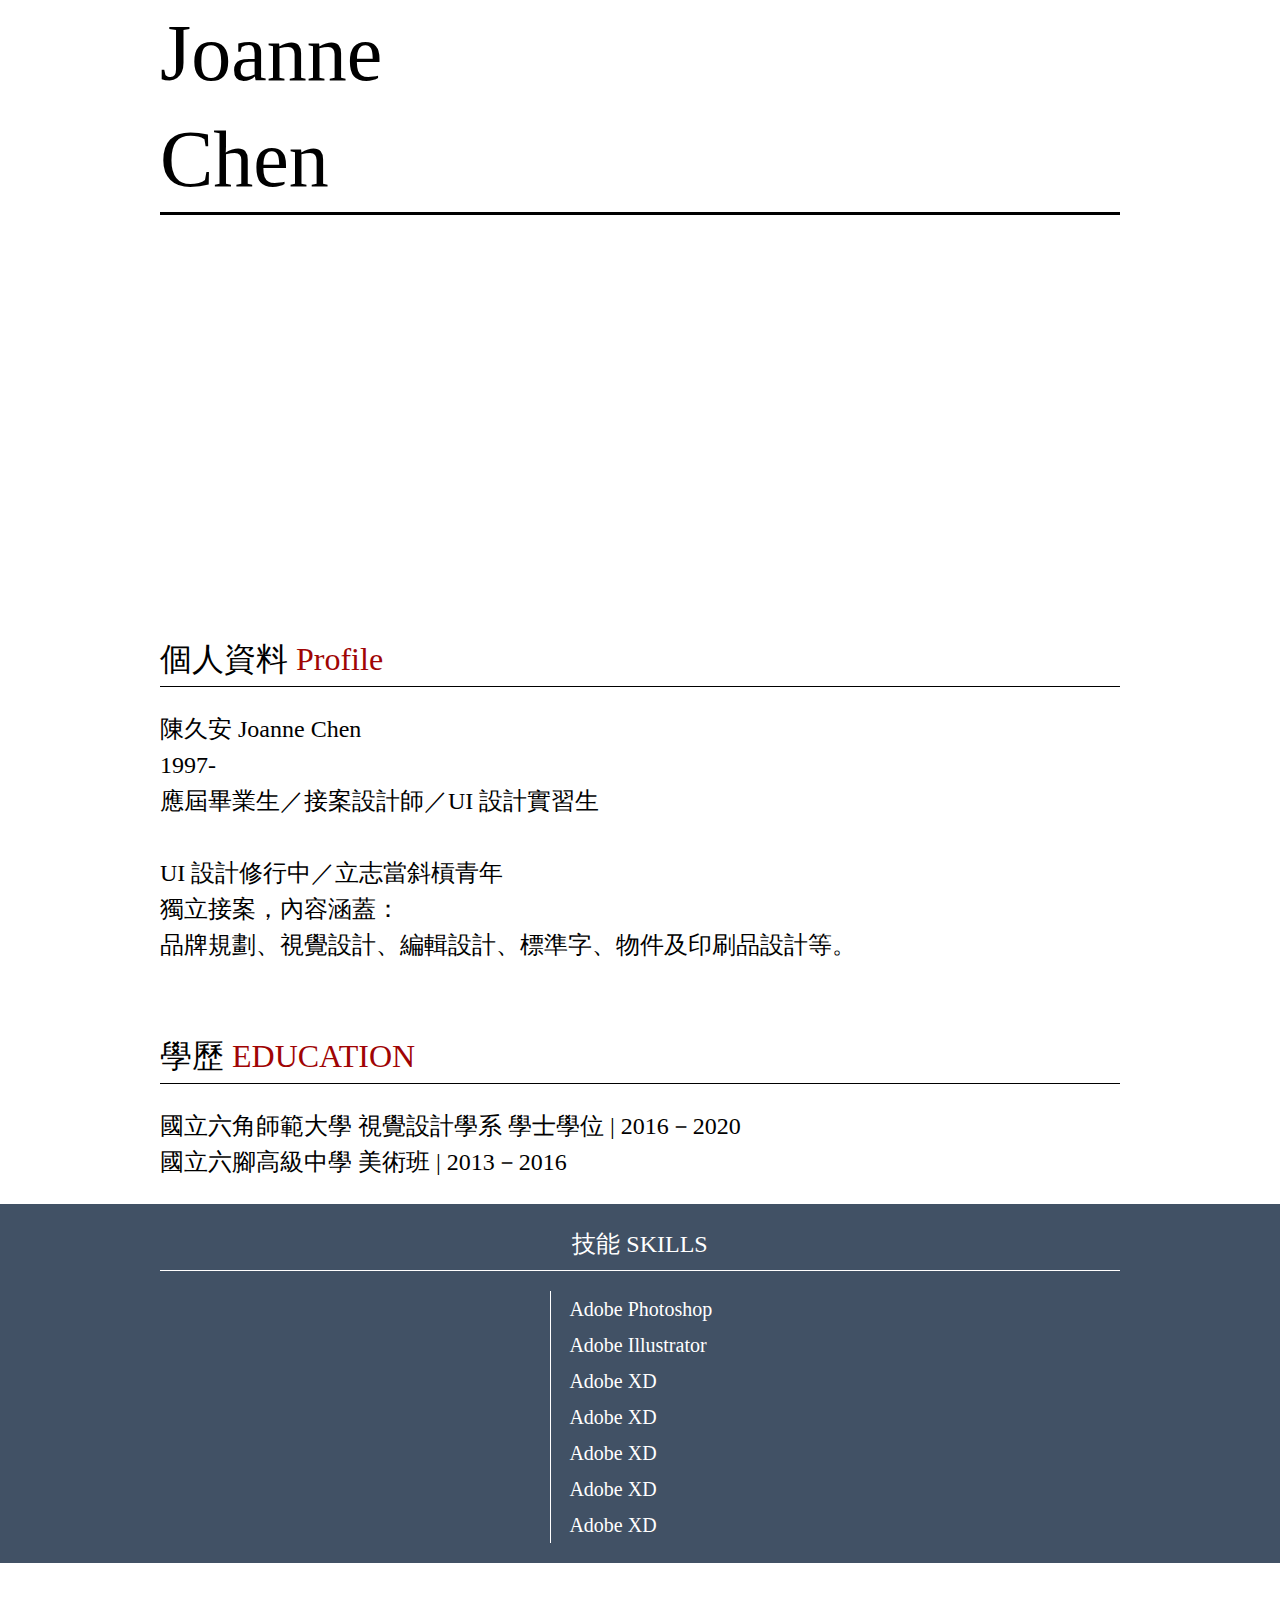
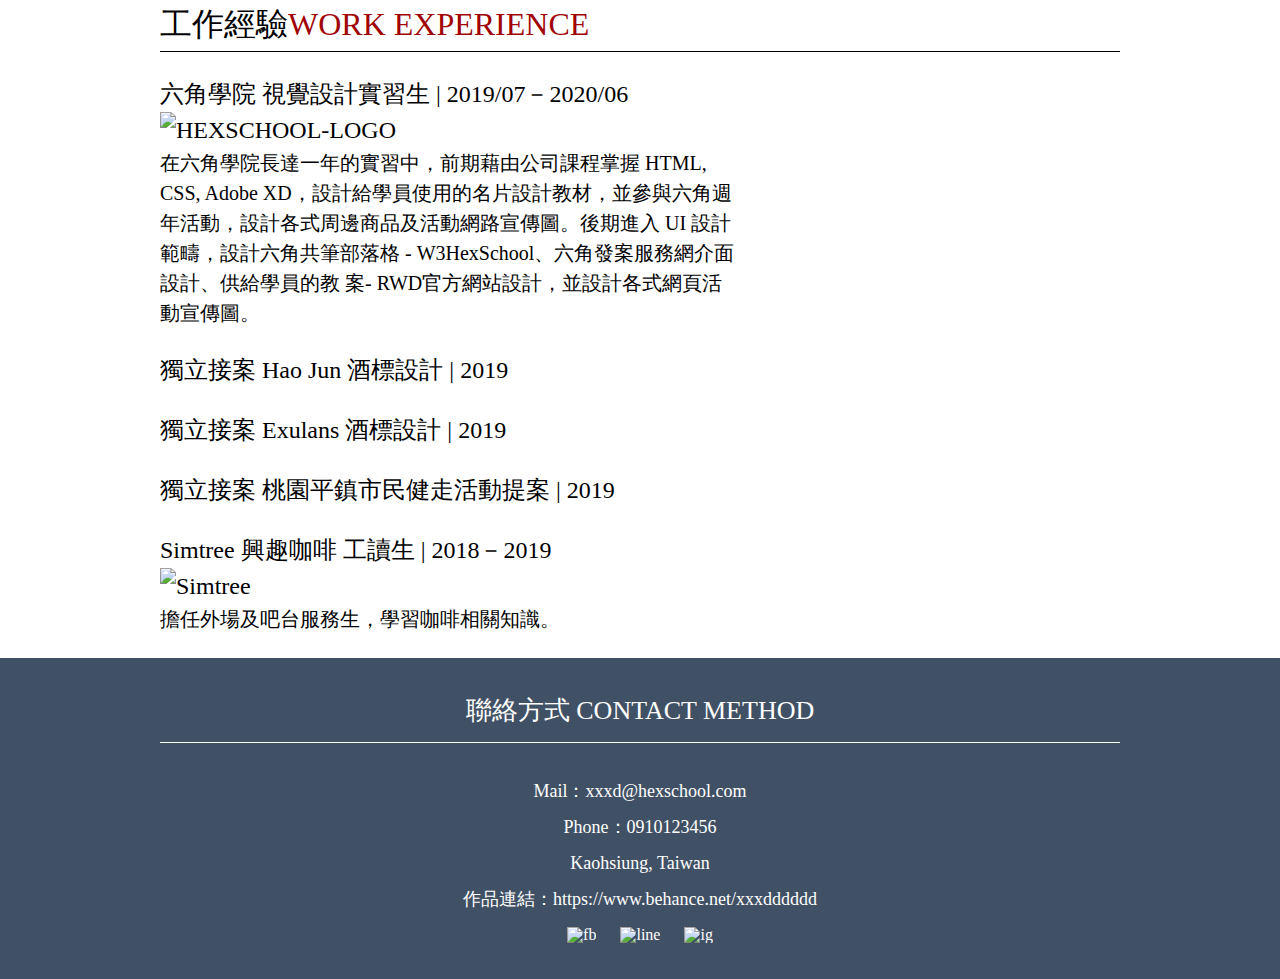
==== index.html @ b86cd2e9 "Rename 02homework.html to index.html" ====
<!DOCTYPE html>
<html lang="en">
<head>
    <meta charset="UTF-8">
    <meta name="viewport" content="width=device-width, initial-scale=1.0">
    <title>Document</title>
    <link rel="stylesheet" href="\02homework.css">
</head>
<body>
<div class="wrap">
    <div class="header container">
        <h1>Joanne <br> Chen</h1>
        <a href="#">my profilo</a>
    </div>
    <div class="main">
        <div class="profilo container main-details">
            <h2>個人資料 <span>Profile</span></h2>
            <ul class="profil-cotent">
                <li>陳久安 Joanne Chen</li>
                <li>1997-</li>
                <li>應屆畢業生／接案設計師／UI 設計實習生</li>
                <li><br></li>
                <li>UI 設計修行中／立志當斜槓青年 </li>
                <li>獨立接案，內容涵蓋： </li>
                <li>品牌規劃、視覺設計、編輯設計、標準字、物件及印刷品設計等。</li>
            </ul>
        </div>
        <div class="education container main-details">
            <h2>學歷 <span>EDUCATION</span></h2>
            <ul class="edu-content">
                <li>國立六角師範大學 視覺設計學系 學士學位 | 2016－2020</li>
                <li>國立六腳高級中學 美術班 | 2013－2016</li>
            </ul>
        </div>
    </div>
    <div class="skills">
        <h2 class="container">技能 SKILLS</h2>
        <ul class="skills-content">
            <li>Adobe Photoshop</li>
            <li>Adobe Illustrator</li>
            <li>Adobe XD</li>
            <li>Adobe XD</li>
            <li>Adobe XD</li>
            <li>Adobe XD</li>
            <li>Adobe XD</li>
        </ul>
    </div>
    <div class="work-experience main-details container">
        <h2>工作經驗<span>WORK EXPERIENCE</span></h2>
        <ul class="work-content">
            <li>
                <h3>六角學院 視覺設計實習生 | 2019/07－2020/06</h3>
                <img src="https://upload.cc/i1/2021/07/04/P3aKlr.png
                " alt="HEXSCHOOL-LOGO">
                <p>在六角學院長達一年的實習中，前期藉由公司課程掌握 HTML, CSS, Adobe XD，設計給學員使用的名片設計教材，並參與六角週年活動，設計各式周邊商品及活動網路宣傳圖。後期進入 UI 設計範疇，設計六角共筆部落格 - W3HexSchool、六角發案服務網介面設計、供給學員的教 案- RWD官方網站設計，並設計各式網頁活動宣傳圖。</p>
            </li>
            <li>獨立接案 Hao Jun 酒標設計 | 2019</li>
            <li>獨立接案 Exulans 酒標設計 | 2019</li>
            <li>獨立接案 桃園平鎮市民健走活動提案 | 2019</li>
            <li>
                <h3>Simtree 興趣咖啡 工讀生 | 2018－2019</h3>
                <img src="https://upload.cc/i1/2021/07/04/6UuDqs.png
                " alt="Simtree">
                <p>擔任外場及吧台服務生，學習咖啡相關知識。</p>
            </li>
        </ul>
    </div>
    <div class="footer">
        <h2 class="container">聯絡方式 CONTACT METHOD</h2>
        <ul class="footer-content">
            <li>Mail：<a href="mailto:xxxd@hexschool.com">xxxd@hexschool.com</a></li>
            <li>Phone：<a href="tel:+886-910123456">0910123456</a></li>
            <li><a href="http://maps.google.com/?q=Kaohsiung,Taiwan" target="blank">Kaohsiung, Taiwan</a></li>
            <li>作品連結：<a href="#">https://www.behance.net/xxxdddddd</a></li>
        </ul>
        <ul class="social-media">
            <li><a href="#"><img src="https://upload.cc/i1/2021/07/04/POuFdk.png" alt="fb"></a></li>
            <li><a href="#"><img src="https://upload.cc/i1/2021/07/04/1OXehI.png" alt="line"></a></li>
            <li><a href="#"><img src="https://upload.cc/i1/2021/07/04/q1Euhw.png" alt="ig"></a></li>
        </ul>
    </div>
</div>
</body>
</html>
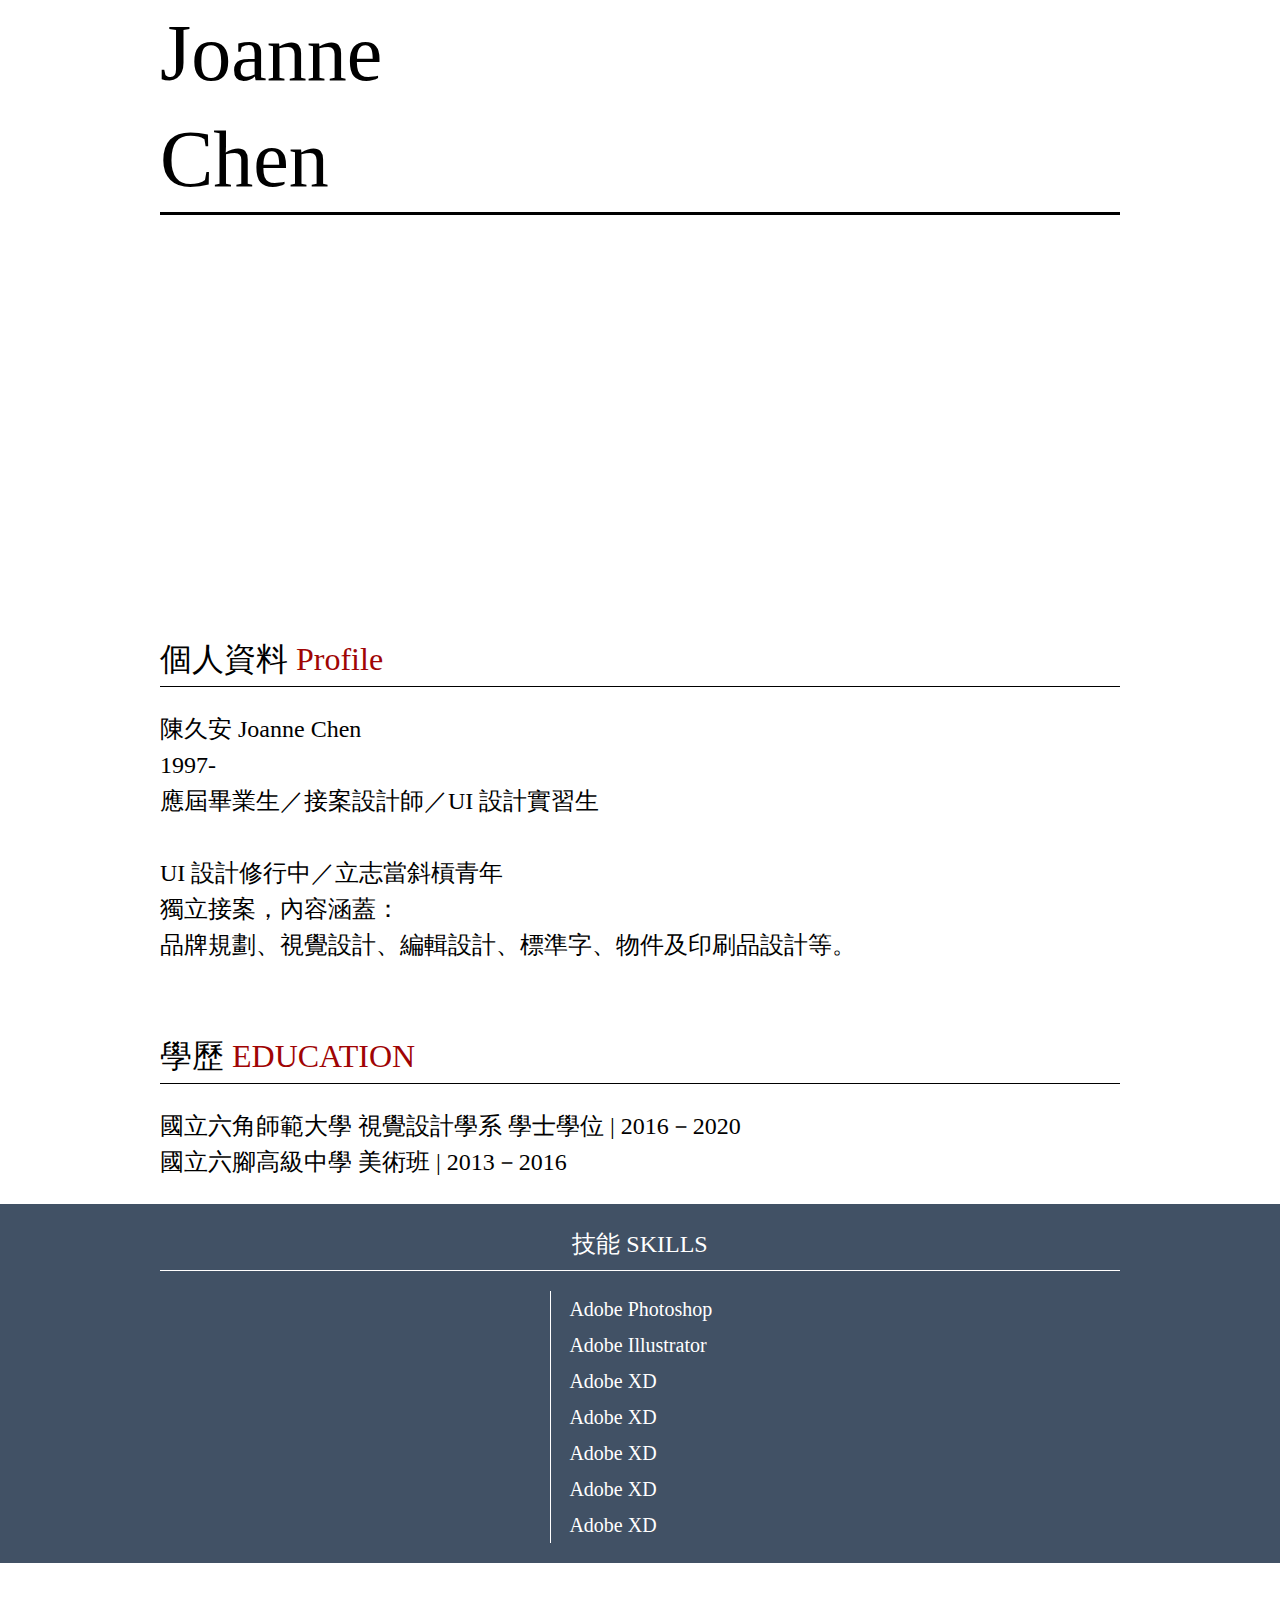
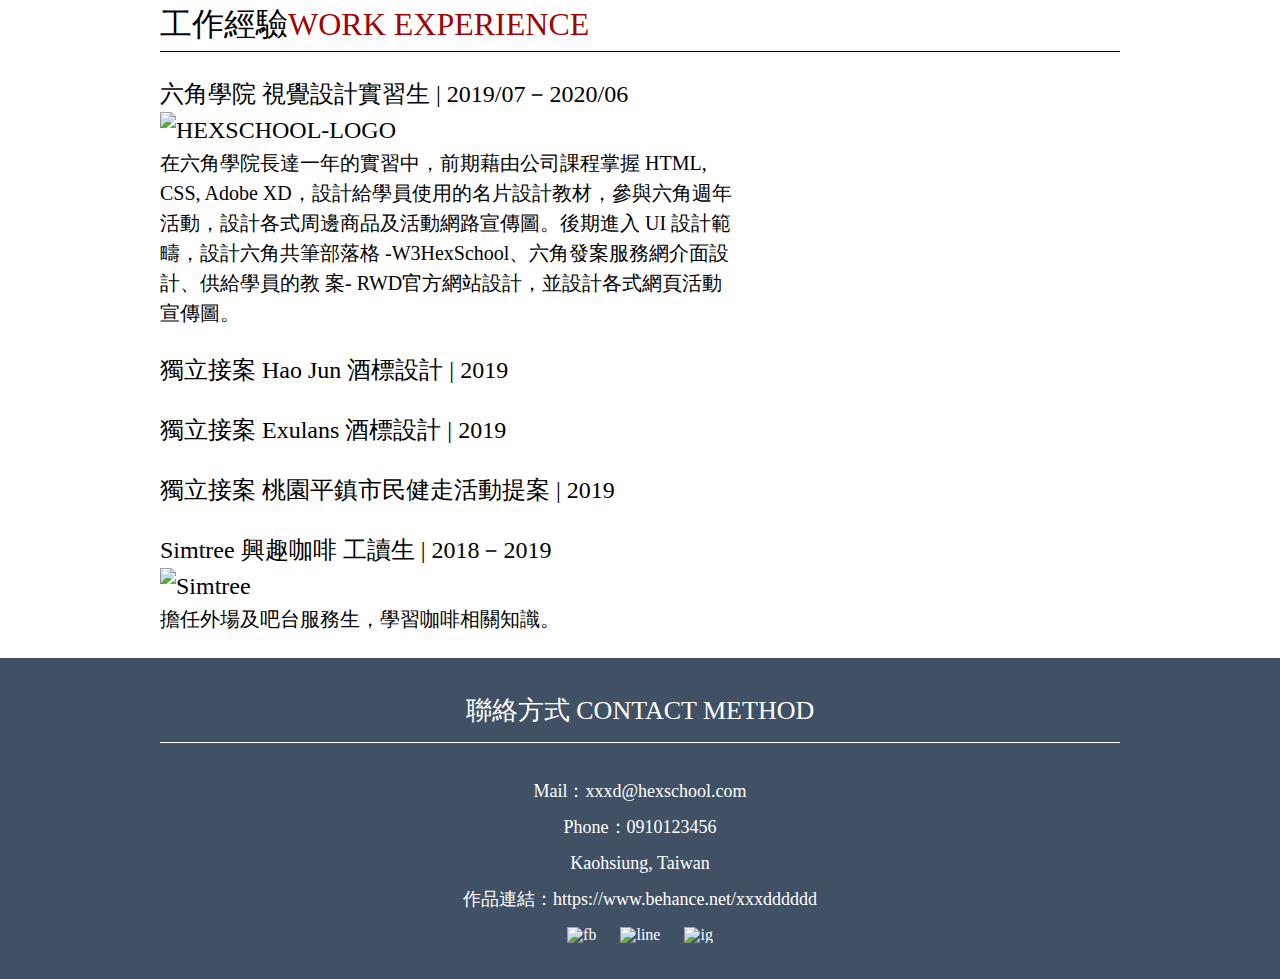
==== commit 51fabdbd: "Merge branch 'main' of https://github.com/Jocelyn20065/Slicing-live-online-course-week01 into main" ====
--- a/index.html
+++ b/index.html
@@ -4,81 +4,80 @@
     <meta charset="UTF-8">
     <meta name="viewport" content="width=device-width, initial-scale=1.0">
     <title>Document</title>
-    <link rel="stylesheet" href="\02homework.css">
+    <link rel="stylesheet" href="02homework.css">
 </head>
 <body>
-<div class="wrap">
-    <div class="header container">
-        <h1>Joanne <br> Chen</h1>
-        <a href="#">my profilo</a>
-    </div>
-    <div class="main">
-        <div class="profilo container main-details">
-            <h2>個人資料 <span>Profile</span></h2>
-            <ul class="profil-cotent">
-                <li>陳久安 Joanne Chen</li>
-                <li>1997-</li>
-                <li>應屆畢業生／接案設計師／UI 設計實習生</li>
-                <li><br></li>
-                <li>UI 設計修行中／立志當斜槓青年 </li>
-                <li>獨立接案，內容涵蓋： </li>
-                <li>品牌規劃、視覺設計、編輯設計、標準字、物件及印刷品設計等。</li>
-            </ul>
-        </div>
-        <div class="education container main-details">
-            <h2>學歷 <span>EDUCATION</span></h2>
-            <ul class="edu-content">
-                <li>國立六角師範大學 視覺設計學系 學士學位 | 2016－2020</li>
-                <li>國立六腳高級中學 美術班 | 2013－2016</li>
-            </ul>
-        </div>
-    </div>
-    <div class="skills">
-        <h2 class="container">技能 SKILLS</h2>
-        <ul class="skills-content">
-            <li>Adobe Photoshop</li>
-            <li>Adobe Illustrator</li>
-            <li>Adobe XD</li>
-            <li>Adobe XD</li>
-            <li>Adobe XD</li>
-            <li>Adobe XD</li>
-            <li>Adobe XD</li>
+
+<div class="header container">
+    <h1>Joanne <br> Chen</h1>
+    <a href="#">my profilo</a>
+</div>
+<div class="main">
+    <div class="profilo container main-details">
+        <h2>個人資料 <span>Profile</span></h2>
+        <ul class="profil-cotent">
+            <li>陳久安 Joanne Chen</li>
+            <li>1997-</li>
+            <li>應屆畢業生／接案設計師／UI 設計實習生</li>
+            <li><br></li>
+            <li>UI 設計修行中／立志當斜槓青年 </li>
+            <li>獨立接案，內容涵蓋： <br>
+            品牌規劃、視覺設計、編輯設計、標準字、物件及印刷品設計等。</li>
         </ul>
     </div>
-    <div class="work-experience main-details container">
-        <h2>工作經驗<span>WORK EXPERIENCE</span></h2>
-        <ul class="work-content">
-            <li>
-                <h3>六角學院 視覺設計實習生 | 2019/07－2020/06</h3>
-                <img src="https://upload.cc/i1/2021/07/04/P3aKlr.png
-                " alt="HEXSCHOOL-LOGO">
-                <p>在六角學院長達一年的實習中，前期藉由公司課程掌握 HTML, CSS, Adobe XD，設計給學員使用的名片設計教材，並參與六角週年活動，設計各式周邊商品及活動網路宣傳圖。後期進入 UI 設計範疇，設計六角共筆部落格 - W3HexSchool、六角發案服務網介面設計、供給學員的教 案- RWD官方網站設計，並設計各式網頁活動宣傳圖。</p>
-            </li>
-            <li>獨立接案 Hao Jun 酒標設計 | 2019</li>
-            <li>獨立接案 Exulans 酒標設計 | 2019</li>
-            <li>獨立接案 桃園平鎮市民健走活動提案 | 2019</li>
-            <li>
-                <h3>Simtree 興趣咖啡 工讀生 | 2018－2019</h3>
-                <img src="https://upload.cc/i1/2021/07/04/6UuDqs.png
-                " alt="Simtree">
-                <p>擔任外場及吧台服務生，學習咖啡相關知識。</p>
-            </li>
-        </ul>
-    </div>
-    <div class="footer">
-        <h2 class="container">聯絡方式 CONTACT METHOD</h2>
-        <ul class="footer-content">
-            <li>Mail：<a href="mailto:xxxd@hexschool.com">xxxd@hexschool.com</a></li>
-            <li>Phone：<a href="tel:+886-910123456">0910123456</a></li>
-            <li><a href="http://maps.google.com/?q=Kaohsiung,Taiwan" target="blank">Kaohsiung, Taiwan</a></li>
-            <li>作品連結：<a href="#">https://www.behance.net/xxxdddddd</a></li>
-        </ul>
-        <ul class="social-media">
-            <li><a href="#"><img src="https://upload.cc/i1/2021/07/04/POuFdk.png" alt="fb"></a></li>
-            <li><a href="#"><img src="https://upload.cc/i1/2021/07/04/1OXehI.png" alt="line"></a></li>
-            <li><a href="#"><img src="https://upload.cc/i1/2021/07/04/q1Euhw.png" alt="ig"></a></li>
+    <div class="education container main-details">
+        <h2>學歷 <span>EDUCATION</span></h2>
+        <ul class="edu-content">
+            <li>國立六角師範大學 視覺設計學系 學士學位 | 2016－2020</li>
+            <li>國立六腳高級中學 美術班 | 2013－2016</li>
         </ul>
     </div>
 </div>
+<div class="skills">
+    <h2 class="container">技能 SKILLS</h2>
+    <ul class="skills-content">
+        <li>Adobe Photoshop</li>
+        <li>Adobe Illustrator</li>
+        <li>Adobe XD</li>
+        <li>Adobe XD</li>
+        <li>Adobe XD</li>
+        <li>Adobe XD</li>
+        <li>Adobe XD</li>
+    </ul>
+</div>
+<div class="work-experience main-details container">
+    <h2>工作經驗<span>WORK EXPERIENCE</span></h2>
+    <ul class="work-content">
+        <li>
+            <h3>六角學院 視覺設計實習生 | 2019/07－2020/06</h3>
+            <img src="https://upload.cc/i1/2021/07/04/P3aKlr.png
+            " alt="HEXSCHOOL-LOGO">
+            <p>在六角學院長達一年的實習中，前期藉由公司課程掌握 HTML, CSS, Adobe XD，設計給學員使用的名片設計教材，參與六角週年活動，設計各式周邊商品及活動網路宣傳圖。後期進入 UI 設計範疇，設計六角共筆部落格 -W3HexSchool、六角發案服務網介面設計、供給學員的教 案- RWD官方網站設計，並設計各式網頁活動宣傳圖。</p>
+        </li>
+        <li>獨立接案 Hao Jun 酒標設計 | 2019</li>
+        <li>獨立接案 Exulans 酒標設計 | 2019</li>
+        <li>獨立接案 桃園平鎮市民健走活動提案 | 2019</li>
+        <li>
+            <h3>Simtree 興趣咖啡 工讀生 | 2018－2019</h3>
+            <img src="https://upload.cc/i1/2021/07/04/6UuDqs.png
+            " alt="Simtree">
+            <p>擔任外場及吧台服務生，學習咖啡相關知識。</p>
+         </li>
+    </ul>
+</div>
+<div class="footer">
+    <h2 class="container">聯絡方式 CONTACT METHOD</h2>
+    <ul class="footer-content">
+        <li>Mail：<a href="mailto:xxxd@hexschool.com">xxxd@hexschool.com</a></li>
+        <li>Phone：<a href="tel:+886-910123456">0910123456</a></li>
+        <li><a href="http://maps.google.com/?q=Kaohsiung,Taiwan" target="blank">Kaohsiung, Taiwan</a></li>
+        <li>作品連結：<a href="#">https://www.behance.net/xxxdddddd</a></li>
+    </ul>
+    <ul class="social-media">
+        <li><a href="#"><img src="https://upload.cc/i1/2021/07/04/POuFdk.png" alt="fb"></a></li>
+        <li><a href="#"><img src="https://upload.cc/i1/2021/07/04/1OXehI.png" alt="line"></a></li>
+        <li><a href="#"><img src="https://upload.cc/i1/2021/07/04/q1Euhw.png" alt="ig"></a></li>
+    </ul>
+</div>
 </body>
 </html>
--- a/02homework.css
+++ b/02homework.css
@@ -0,0 +1,209 @@
+/* http://meyerweb.com/eric/tools/css/reset/ 
+   v2.0 | 20110126
+   License: none (public domain)
+*/
+
+html, body, div, span, applet, object, iframe,
+h1, h2, h3, h4, h5, h6, p, blockquote, pre,
+a, abbr, acronym, address, big, cite, code,
+del, dfn, em, img, ins, kbd, q, s, samp,
+small, strike, strong, sub, sup, tt, var,
+b, u, i, center,
+dl, dt, dd, ol, ul, li,
+fieldset, form, label, legend,
+table, caption, tbody, tfoot, thead, tr, th, td,
+article, aside, canvas, details, embed, 
+figure, figcaption, footer, header, hgroup, 
+menu, nav, output, ruby, section, summary,
+time, mark, audio, video {
+	margin: 0;
+	padding: 0;
+	border: 0;
+	font-size: 100%;
+	font: inherit;
+	vertical-align: baseline;
+}
+/* HTML5 display-role reset for older browsers */
+article, aside, details, figcaption, figure, 
+footer, header, hgroup, menu, nav, section {
+	display: block;
+}
+body {
+	line-height: 1;
+}
+ol, ul {
+	list-style: none;
+}
+blockquote, q {
+	quotes: none;
+}
+blockquote:before, blockquote:after,
+q:before, q:after {
+	content: '';
+	content: none;
+}
+table {
+	border-collapse: collapse;
+	border-spacing: 0;
+}
+
+/* added two customized code */
+*,*::before,*::after{
+    box-sizing: border-box;
+}
+img{
+    max-width: 100%;
+    height: auto;
+}
+
+/* css reset end. */
+.container{
+    max-width: 960px;
+    margin: 0 auto;
+}
+@media(max-width:768px){
+    .container{
+        margin-left: 10px;
+        margin-right: 10px;
+    }
+}
+h1{
+   font: normal normal normal 80px/106px Roboto;
+   border-bottom: 3px solid #000;
+
+}
+.header a{
+    background:transparent url(https://upload.cc/i1/2021/07/04/cH1lof.png) 0% 0% no-repeat padding-box;
+    width: 324px;
+    height: 324px;
+    display: block;
+    text-indent: 101%;
+    overflow: hidden;
+    white-space: nowrap;
+    margin-top:51px;
+    margin-bottom: 48px;
+}
+
+/*default value for main content. */
+
+
+.main-details h2{
+    font: normal normal normal 32px/43px Noto Sans;
+    color: #000000;
+    opacity: 1; 
+    border-bottom: 1.2px solid #000;
+    padding-bottom: 5px;
+    margin-top: 10px;
+    
+}
+.main-details span{
+    font: normal normal medium 24px/32px Roboto;
+    letter-spacing: 0px;
+    color: #A00404;
+    opacity: 1;
+}
+.main-details ul{
+    padding-top: 24px;
+    
+}
+.main-details li{
+    text-align: left;
+    font: normal normal normal 24px/36px Noto Sans;
+    letter-spacing: 0px;
+    color: #000000;
+    opacity: 1;
+    
+
+}
+.main-details h3{
+    font: normal normal normal 24px/36px Noto Sans;
+}
+.main-details p{
+    font: normal normal normal 20px/30px Noto Sans;
+    width: 60%;
+    
+}
+
+/* end of default value. */
+
+
+.education{
+    margin-top: 72px;
+}
+.edu-content,.work-content li{
+    padding-bottom: 24px;
+}
+
+.skills{
+    background-color: #415165;
+    color: #fff;
+    text-align: center;
+}
+.skills h2{
+    font-size: 24px;
+    line-height: 32px;
+    padding-top: 24px;
+    padding-bottom: 10px;
+    border-bottom: 1px solid #fff;
+}
+
+
+.skills-content {
+    width:14%;
+    margin: 0 auto;
+    padding-top: 20px;
+    padding-bottom: 20px;
+    white-space:nowrap;
+}
+@media(max-width:768px){
+    .skills-content{
+        width:30%; 
+    }
+}
+
+.skills-content li{
+    font-size: 20px;
+    line-height: 36px;
+    text-align: left;
+    padding-left: 18px;
+    border-left: 1px solid #fff;
+    font-weight:100;
+    
+
+}
+.work-experience h2{
+    margin-top: 40px;
+}
+.footer{
+   background-color: #415165; 
+   color: #ffffff;
+   text-align: center;
+}
+.footer h2{
+    padding-top: 31px;
+    padding-bottom: 10px;
+    font: normal normal normal 26px/43px Noto Sans;
+    border-bottom: 1px solid #fff;
+    margin-bottom: 30px;
+
+}
+.footer a {
+    text-decoration: none;
+    color: #ffffff;
+}
+.footer a:hover{
+    text-decoration: underline;
+}
+.footer-content li{
+    font: normal normal normal 18px/36px Roboto;
+}
+.footer .social-media{
+    display: flex;
+   justify-content: center;
+}
+.footer .social-media li{
+    padding-right: 12px;
+    padding-left: 12px;
+    padding-top: 10px;
+    padding-bottom: 36px;
+}